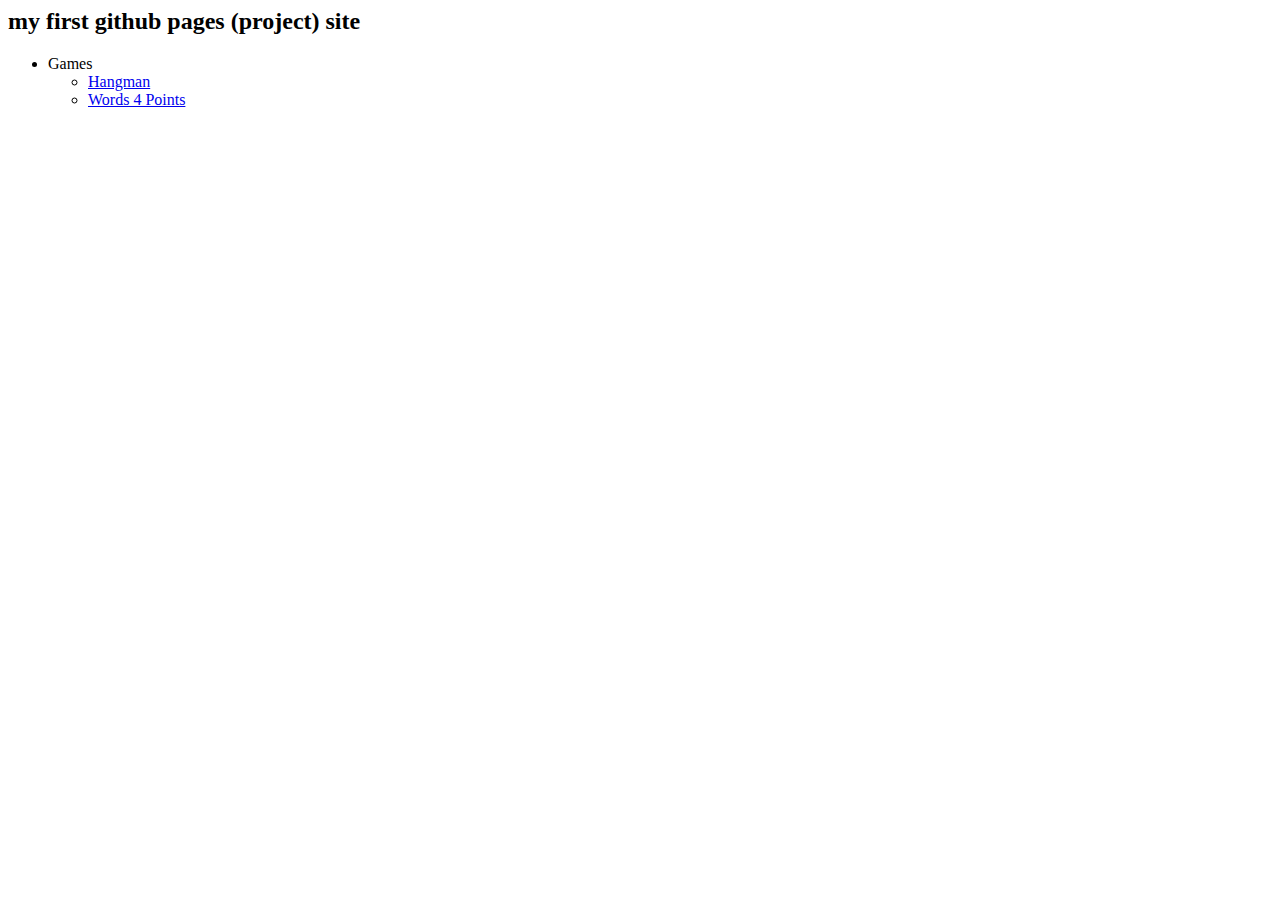
==== index.html @ 69eb595b "Merge branch 'gh-pages'" ====
<html>

<head>

<title>My First GitHub Pages Site</title>

</head>

<body>

<h2>my first github pages (project) site</h2>
<ul>
    <li>
        Games
        <ul>
            <li><a href="./games/hangman">Hangman</a></li>
            <li><a href="./games/words4points">Words 4 Points</a></li>
        </ul>
    </li>
</ul>

</body>

</html>
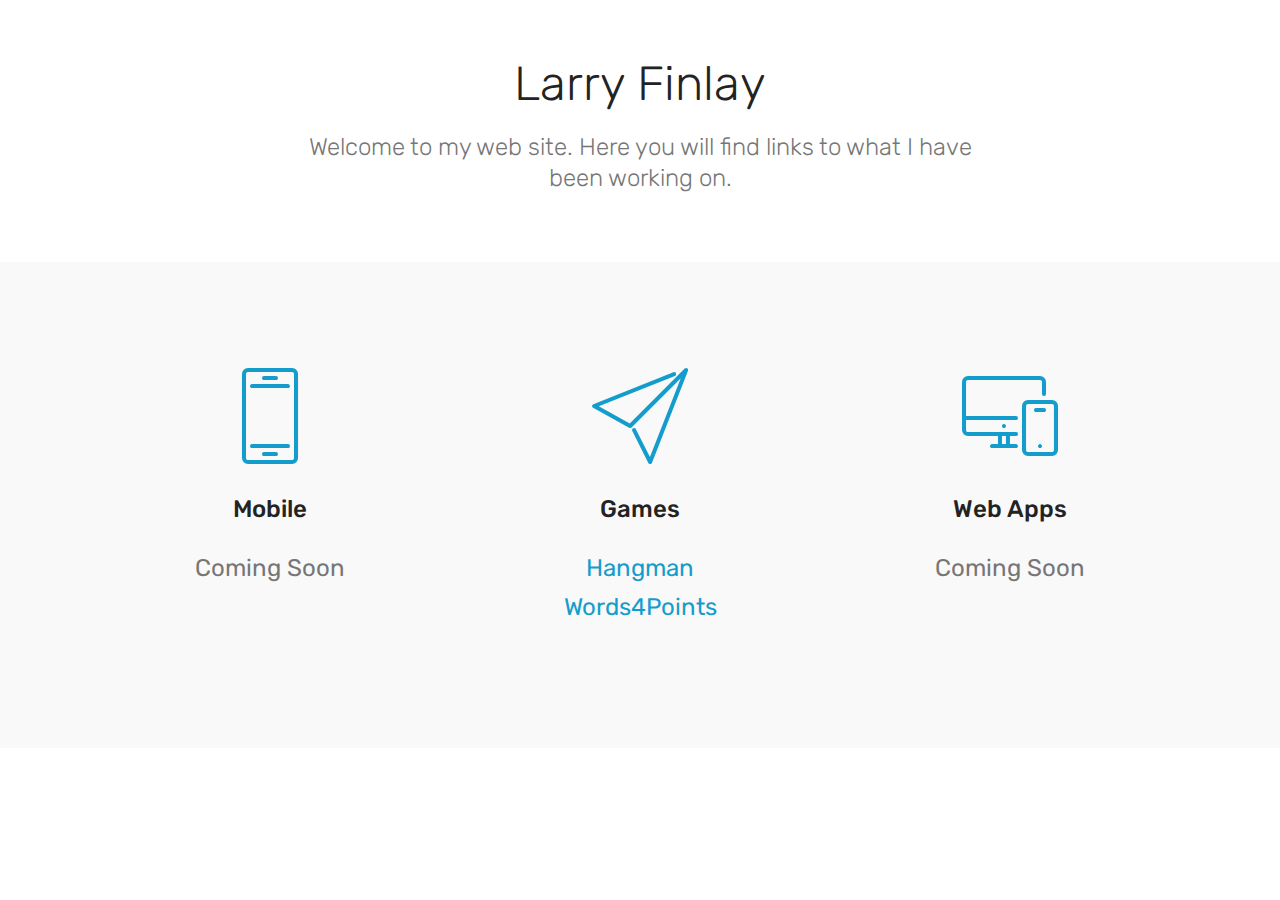
==== commit 0f09e467: "tidy up" ====
--- a/index.html
+++ b/index.html
@@ -1,24 +1,102 @@
-<html>
+<!DOCTYPE html>
+<html >
+<head>
+  <!-- Site made with Mobirise Website Builder v4.8.7, https://mobirise.com -->
+  <meta charset="UTF-8">
+  <meta http-equiv="X-UA-Compatible" content="IE=edge">
+  <meta name="generator" content="Mobirise v4.8.7, mobirise.com">
+  <meta name="viewport" content="width=device-width, initial-scale=1, minimum-scale=1">
+  <link rel="shortcut icon" href="assets/images/logo4.png" type="image/x-icon">
+  <meta name="description" content="">
+  <title>Larry Finlay</title>
+  <link rel="stylesheet" href="assets/web/assets/mobirise-icons/mobirise-icons.css">
+  <link rel="stylesheet" href="assets/tether/tether.min.css">
+  <link rel="stylesheet" href="assets/bootstrap/css/bootstrap.min.css">
+  <link rel="stylesheet" href="assets/bootstrap/css/bootstrap-grid.min.css">
+  <link rel="stylesheet" href="assets/bootstrap/css/bootstrap-reboot.min.css">
+  <link rel="stylesheet" href="assets/theme/css/style.css">
+  <link rel="stylesheet" href="assets/mobirise/css/mbr-additional.css" type="text/css">
+  
+  
+  
+</head>
+<body>
+  <section class="mbr-section content4 cid-rammogFpdp" id="content4-2">
 
-<head>
+    
 
-<title>My First GitHub Pages Site</title>
+    <div class="container">
+        <div class="media-container-row">
+            <div class="title col-12 col-md-8">
+                <h2 class="align-center pb-3 mbr-fonts-style display-2">
+                    Larry Finlay</h2>
+                <h3 class="mbr-section-subtitle align-center mbr-light mbr-fonts-style display-5">
+                    Welcome to my web site. Here you will find links to what I have been working on.</h3>
+                
+            </div>
+        </div>
+    </div>
+</section>
 
-</head>
+<section class="features1 cid-rammxt4wOa" id="features1-3">
+    
+    <div class="container">
+        <div class="media-container-row">
 
-<body>
+            <div class="card p-3 col-12 col-md-6 col-lg-4">
+                <div class="card-img pb-3">
+                    <span class="mbr-iconfont mbri-mobile2"></span>
+                </div>
+                <div class="card-box">
+                    <h4 class="card-title py-3 mbr-fonts-style display-5">
+                        Mobile</h4>
+                    <p class="mbr-text mbr-fonts-style display-5">
+                        Coming Soon</p>
+                </div>
+            </div>
 
-<h2>my first github pages (project) site</h2>
-<ul>
-    <li>
-        Games
-        <ul>
-            <li><a href="./games/hangman">Hangman</a></li>
-            <li><a href="./games/words4points">Words 4 Points</a></li>
-        </ul>
-    </li>
-</ul>
+            <div class="card p-3 col-12 col-md-6 col-lg-4">
+                <div class="card-img pb-3">
+                    <span class="mbr-iconfont mbri-paper-plane"></span>
+                </div>
+                <div class="card-box">
+                    <h4 class="card-title py-3 mbr-fonts-style display-5">
+                        Games</h4>
+                    <p class="mbr-text mbr-fonts-style display-5">
+                        <a href="./games/hangman" target="_blank">Hangman</a>
+                        <br>
+                        <a href="./games/words4points" target="_blank">Words4Points</a></p>
+                </div>
+            </div>
 
+            <div class="card p-3 col-12 col-md-6 col-lg-4">
+                <div class="card-img pb-3">
+                    <span class="mbri-responsive mbr-iconfont"></span>
+                </div>
+                <div class="card-box">
+                    <h4 class="card-title py-3 mbr-fonts-style display-5">
+                        Web Apps</h4>
+                    <p class="mbr-text mbr-fonts-style display-5">
+                        Coming Soon</p>
+                </div>
+            </div>
+
+            
+
+        </div>
+
+    </div>
+
+</section>
+
+
+  <script src="assets/web/assets/jquery/jquery.min.js"></script>
+  <script src="assets/popper/popper.min.js"></script>
+  <script src="assets/tether/tether.min.js"></script>
+  <script src="assets/bootstrap/js/bootstrap.min.js"></script>
+  <script src="assets/smoothscroll/smooth-scroll.js"></script>
+  <script src="assets/theme/js/script.js"></script>
+  
+  
 </body>
-
-</html>
+</html>--- a/assets/web/assets/mobirise-icons/mobirise-icons.css
+++ b/assets/web/assets/mobirise-icons/mobirise-icons.css
@@ -0,0 +1,476 @@
+@font-face {
+  font-family: 'MobiriseIcons';
+  src:  url('mobirise-icons.eot?spat4u');
+  src:  url('mobirise-icons.eot?spat4u#iefix') format('embedded-opentype'),
+    url('mobirise-icons.ttf?spat4u') format('truetype'),
+    url('mobirise-icons.woff?spat4u') format('woff'),
+    url('mobirise-icons.svg?spat4u#MobiriseIcons') format('svg');
+  font-weight: normal;
+  font-style: normal;
+}
+
+[class^="mbri-"], [class*=" mbri-"] {
+  /* use !important to prevent issues with browser extensions that change fonts */
+  font-family: MobiriseIcons !important;
+  speak: none;
+  font-style: normal;
+  font-weight: normal;
+  font-variant: normal;
+  text-transform: none;
+  line-height: 1;
+
+  /* Better Font Rendering =========== */
+  -webkit-font-smoothing: antialiased;
+  -moz-osx-font-smoothing: grayscale;
+}
+
+.mbri-add-submenu:before {
+  content: "\e900";
+}
+.mbri-alert:before {
+  content: "\e901";
+}
+.mbri-align-center:before {
+  content: "\e902";
+}
+.mbri-align-justify:before {
+  content: "\e903";
+}
+.mbri-align-left:before {
+  content: "\e904";
+}
+.mbri-align-right:before {
+  content: "\e905";
+}
+.mbri-android:before {
+  content: "\e906";
+}
+.mbri-apple:before {
+  content: "\e907";
+}
+.mbri-arrow-down:before {
+  content: "\e908";
+}
+.mbri-arrow-next:before {
+  content: "\e909";
+}
+.mbri-arrow-prev:before {
+  content: "\e90a";
+}
+.mbri-arrow-up:before {
+  content: "\e90b";
+}
+.mbri-bold:before {
+  content: "\e90c";
+}
+.mbri-bookmark:before {
+  content: "\e90d";
+}
+.mbri-bootstrap:before {
+  content: "\e90e";
+}
+.mbri-briefcase:before {
+  content: "\e90f";
+}
+.mbri-browse:before {
+  content: "\e910";
+}
+.mbri-bulleted-list:before {
+  content: "\e911";
+}
+.mbri-calendar:before {
+  content: "\e912";
+}
+.mbri-camera:before {
+  content: "\e913";
+}
+.mbri-cart-add:before {
+  content: "\e914";
+}
+.mbri-cart-full:before {
+  content: "\e915";
+}
+.mbri-cash:before {
+  content: "\e916";
+}
+.mbri-change-style:before {
+  content: "\e917";
+}
+.mbri-chat:before {
+  content: "\e918";
+}
+.mbri-clock:before {
+  content: "\e919";
+}
+.mbri-close:before {
+  content: "\e91a";
+}
+.mbri-cloud:before {
+  content: "\e91b";
+}
+.mbri-code:before {
+  content: "\e91c";
+}
+.mbri-contact-form:before {
+  content: "\e91d";
+}
+.mbri-credit-card:before {
+  content: "\e91e";
+}
+.mbri-cursor-click:before {
+  content: "\e91f";
+}
+.mbri-cust-feedback:before {
+  content: "\e920";
+}
+.mbri-database:before {
+  content: "\e921";
+}
+.mbri-delivery:before {
+  content: "\e922";
+}
+.mbri-desktop:before {
+  content: "\e923";
+}
+.mbri-devices:before {
+  content: "\e924";
+}
+.mbri-down:before {
+  content: "\e925";
+}
+.mbri-download:before {
+  content: "\e989";
+}
+.mbri-drag-n-drop:before {
+  content: "\e927";
+}
+.mbri-drag-n-drop2:before {
+  content: "\e928";
+}
+.mbri-edit:before {
+  content: "\e929";
+}
+.mbri-edit2:before {
+  content: "\e92a";
+}
+.mbri-error:before {
+  content: "\e92b";
+}
+.mbri-extension:before {
+  content: "\e92c";
+}
+.mbri-features:before {
+  content: "\e92d";
+}
+.mbri-file:before {
+  content: "\e92e";
+}
+.mbri-flag:before {
+  content: "\e92f";
+}
+.mbri-folder:before {
+  content: "\e930";
+}
+.mbri-gift:before {
+  content: "\e931";
+}
+.mbri-github:before {
+  content: "\e932";
+}
+.mbri-globe:before {
+  content: "\e933";
+}
+.mbri-globe-2:before {
+  content: "\e934";
+}
+.mbri-growing-chart:before {
+  content: "\e935";
+}
+.mbri-hearth:before {
+  content: "\e936";
+}
+.mbri-help:before {
+  content: "\e937";
+}
+.mbri-home:before {
+  content: "\e938";
+}
+.mbri-hot-cup:before {
+  content: "\e939";
+}
+.mbri-idea:before {
+  content: "\e93a";
+}
+.mbri-image-gallery:before {
+  content: "\e93b";
+}
+.mbri-image-slider:before {
+  content: "\e93c";
+}
+.mbri-info:before {
+  content: "\e93d";
+}
+.mbri-italic:before {
+  content: "\e93e";
+}
+.mbri-key:before {
+  content: "\e93f";
+}
+.mbri-laptop:before {
+  content: "\e940";
+}
+.mbri-layers:before {
+  content: "\e941";
+}
+.mbri-left-right:before {
+  content: "\e942";
+}
+.mbri-left:before {
+  content: "\e943";
+}
+.mbri-letter:before {
+  content: "\e944";
+}
+.mbri-like:before {
+  content: "\e945";
+}
+.mbri-link:before {
+  content: "\e946";
+}
+.mbri-lock:before {
+  content: "\e947";
+}
+.mbri-login:before {
+  content: "\e948";
+}
+.mbri-logout:before {
+  content: "\e949";
+}
+.mbri-magic-stick:before {
+  content: "\e94a";
+}
+.mbri-map-pin:before {
+  content: "\e94b";
+}
+.mbri-menu:before {
+  content: "\e94c";
+}
+.mbri-mobile:before {
+  content: "\e94d";
+}
+.mbri-mobile2:before {
+  content: "\e94e";
+}
+.mbri-mobirise:before {
+  content: "\e94f";
+}
+.mbri-more-horizontal:before {
+  content: "\e950";
+}
+.mbri-more-vertical:before {
+  content: "\e951";
+}
+.mbri-music:before {
+  content: "\e952";
+}
+.mbri-new-file:before {
+  content: "\e953";
+}
+.mbri-numbered-list:before {
+  content: "\e954";
+}
+.mbri-opened-folder:before {
+  content: "\e955";
+}
+.mbri-pages:before {
+  content: "\e956";
+}
+.mbri-paper-plane:before {
+  content: "\e957";
+}
+.mbri-paperclip:before {
+  content: "\e958";
+}
+.mbri-photo:before {
+  content: "\e959";
+}
+.mbri-photos:before {
+  content: "\e95a";
+}
+.mbri-pin:before {
+  content: "\e95b";
+}
+.mbri-play:before {
+  content: "\e95c";
+}
+.mbri-plus:before {
+  content: "\e95d";
+}
+.mbri-preview:before {
+  content: "\e95e";
+}
+.mbri-print:before {
+  content: "\e95f";
+}
+.mbri-protect:before {
+  content: "\e960";
+}
+.mbri-question:before {
+  content: "\e961";
+}
+.mbri-quote-left:before {
+  content: "\e962";
+}
+.mbri-quote-right:before {
+  content: "\e963";
+}
+.mbri-refresh:before {
+  content: "\e964";
+}
+.mbri-responsive:before {
+  content: "\e965";
+}
+.mbri-right:before {
+  content: "\e966";
+}
+.mbri-rocket:before {
+  content: "\e967";
+}
+.mbri-sad-face:before {
+  content: "\e968";
+}
+.mbri-sale:before {
+  content: "\e969";
+}
+.mbri-save:before {
+  content: "\e96a";
+}
+.mbri-search:before {
+  content: "\e96b";
+}
+.mbri-setting:before {
+  content: "\e96c";
+}
+.mbri-setting2:before {
+  content: "\e96d";
+}
+.mbri-setting3:before {
+  content: "\e96e";
+}
+.mbri-share:before {
+  content: "\e96f";
+}
+.mbri-shopping-bag:before {
+  content: "\e970";
+}
+.mbri-shopping-basket:before {
+  content: "\e971";
+}
+.mbri-shopping-cart:before {
+  content: "\e972";
+}
+.mbri-sites:before {
+  content: "\e973";
+}
+.mbri-smile-face:before {
+  content: "\e974";
+}
+.mbri-speed:before {
+  content: "\e975";
+}
+.mbri-star:before {
+  content: "\e976";
+}
+.mbri-success:before {
+  content: "\e977";
+}
+.mbri-sun:before {
+  content: "\e978";
+}
+.mbri-sun2:before {
+  content: "\e979";
+}
+.mbri-tablet:before {
+  content: "\e97a";
+}
+.mbri-tablet-vertical:before {
+  content: "\e97b";
+}
+.mbri-target:before {
+  content: "\e97c";
+}
+.mbri-timer:before {
+  content: "\e97d";
+}
+.mbri-to-ftp:before {
+  content: "\e97e";
+}
+.mbri-to-local-drive:before {
+  content: "\e97f";
+}
+.mbri-touch-swipe:before {
+  content: "\e980";
+}
+.mbri-touch:before {
+  content: "\e981";
+}
+.mbri-trash:before {
+  content: "\e982";
+}
+.mbri-underline:before {
+  content: "\e983";
+}
+.mbri-unlink:before {
+  content: "\e984";
+}
+.mbri-unlock:before {
+  content: "\e985";
+}
+.mbri-up-down:before {
+  content: "\e986";
+}
+.mbri-up:before {
+  content: "\e987";
+}
+.mbri-update:before {
+  content: "\e988";
+}
+.mbri-upload:before {
+ content: "\e926"; 
+}
+.mbri-user:before {
+  content: "\e98a";
+}
+.mbri-user2:before {
+  content: "\e98b";
+}
+.mbri-users:before {
+  content: "\e98c";
+}
+.mbri-video:before {
+  content: "\e98d";
+}
+.mbri-video-play:before {
+  content: "\e98e";
+}
+.mbri-watch:before {
+  content: "\e98f";
+}
+.mbri-website-theme:before {
+  content: "\e990";
+}
+.mbri-wifi:before {
+  content: "\e991";
+}
+.mbri-windows:before {
+  content: "\e992";
+}
+.mbri-zoom-out:before {
+  content: "\e993";
+}
+.mbri-redo:before {
+  content: "\e994";
+}
+.mbri-undo:before {
+  content: "\e995";
+}
--- a/assets/theme/css/style.css
+++ b/assets/theme/css/style.css
@@ -0,0 +1,481 @@
+/*!
+ * Mobirise v4 theme (https://mobirise.com/)
+ * Copyright 2017 Mobirise
+ */
+section {
+  background-color: #eeeeee; }
+
+section,
+.container,
+.container-fluid {
+  position: relative;
+  word-wrap: break-word; }
+
+a.mbr-iconfont:hover {
+  text-decoration: none; }
+
+.article .lead p, .article .lead ul, .article .lead ol, .article .lead pre, .article .lead blockquote {
+  margin-bottom: 0; }
+
+a {
+  font-style: normal;
+  font-weight: 400;
+  cursor: pointer; }
+  a, a:hover {
+    text-decoration: none; }
+
+figure {
+  margin-bottom: 0; }
+
+body {
+  color: #232323; }
+
+h1, h2, h3, h4, h5, h6,
+.h1, .h2, .h3, .h4, .h5, .h6,
+.display-1, .display-2, .display-3, .display-4 {
+  line-height: 1;
+  word-break: break-word;
+  word-wrap: break-word; }
+
+b, strong {
+  font-weight: bold; }
+
+blockquote {
+  padding: 10px 0 10px 20px;
+  position: relative;
+  border-left: 2px solid;
+  border-color: #ff3366; }
+
+input:-webkit-autofill, input:-webkit-autofill:hover, input:-webkit-autofill:focus, input:-webkit-autofill:active {
+  transition-delay: 9999s;
+  transition-property: background-color, color; }
+
+textarea[type="hidden"] {
+  display: none; }
+
+body {
+  position: relative; }
+
+section {
+  background-position: 50% 50%;
+  background-repeat: no-repeat;
+  background-size: cover; }
+  section .mbr-background-video,
+  section .mbr-background-video-preview {
+    position: absolute;
+    bottom: 0;
+    left: 0;
+    right: 0;
+    top: 0; }
+
+.hidden {
+  visibility: hidden; }
+
+.mbr-z-index20 {
+  z-index: 20; }
+
+/*! Base colors */
+.mbr-white {
+  color: #ffffff; }
+
+.mbr-black {
+  color: #000000; }
+
+.mbr-bg-white {
+  background-color: #ffffff; }
+
+.mbr-bg-black {
+  background-color: #000000; }
+
+/*! Text-aligns */
+.align-left {
+  text-align: left; }
+
+.align-center {
+  text-align: center; }
+
+.align-right {
+  text-align: right; }
+
+@media (max-width: 767px) {
+  .align-left, .align-center, .align-right, .mbr-section-btn, .mbr-section-title {
+    text-align: center; } }
+/*! Font-weight  */
+.mbr-light {
+  font-weight: 300; }
+
+.mbr-regular {
+  font-weight: 400; }
+
+.mbr-semibold {
+  font-weight: 500; }
+
+.mbr-bold {
+  font-weight: 700; }
+
+/*! Media  */
+.media-size-item {
+  -webkit-flex: 1 1 auto;
+  -moz-flex: 1 1 auto;
+  -ms-flex: 1 1 auto;
+  -o-flex: 1 1 auto;
+  flex: 1 1 auto; }
+
+.media-content {
+  -webkit-flex-basis: 100%;
+  flex-basis: 100%; }
+
+.media-container-row {
+  display: -ms-flexbox;
+  display: -webkit-flex;
+  display: flex;
+  -webkit-flex-direction: row;
+  -ms-flex-direction: row;
+  flex-direction: row;
+  -webkit-flex-wrap: wrap;
+  -ms-flex-wrap: wrap;
+  flex-wrap: wrap;
+  -webkit-justify-content: center;
+  -ms-flex-pack: center;
+  justify-content: center;
+  -webkit-align-content: center;
+  -ms-flex-line-pack: center;
+  align-content: center;
+  -webkit-align-items: start;
+  -ms-flex-align: start;
+  align-items: start; }
+  .media-container-row .media-size-item {
+    width: 400px; }
+
+.media-container-column {
+  display: -ms-flexbox;
+  display: -webkit-flex;
+  display: flex;
+  -webkit-flex-direction: column;
+  -ms-flex-direction: column;
+  flex-direction: column;
+  -webkit-flex-wrap: wrap;
+  -ms-flex-wrap: wrap;
+  flex-wrap: wrap;
+  -webkit-justify-content: center;
+  -ms-flex-pack: center;
+  justify-content: center;
+  -webkit-align-content: center;
+  -ms-flex-line-pack: center;
+  align-content: center;
+  -webkit-align-items: stretch;
+  -ms-flex-align: stretch;
+  align-items: stretch; }
+  .media-container-column > * {
+    width: 100%; }
+
+@media (min-width: 992px) {
+  .media-container-row {
+    -webkit-flex-wrap: nowrap;
+    -ms-flex-wrap: nowrap;
+    flex-wrap: nowrap; } }
+figure {
+  overflow: hidden; }
+
+figure[mbr-media-size] {
+  transition: width 0.1s; }
+
+.mbr-figure img, .mbr-figure iframe {
+  display: block;
+  width: 100%; }
+
+.card {
+  background-color: transparent;
+  border: none; }
+
+.card-img {
+  text-align: center;
+  flex-shrink: 0;
+  -webkit-flex-shrink: 0; }
+
+.media {
+  max-width: 100%;
+  margin: 0 auto; }
+
+.mbr-figure {
+  -ms-flex-item-align: center;
+  -ms-grid-row-align: center;
+  -webkit-align-self: center;
+  align-self: center; }
+
+.media-container > div {
+  max-width: 100%; }
+
+.mbr-figure img, .card-img img {
+  width: 100%; }
+
+@media (max-width: 991px) {
+  .media-size-item {
+    width: auto !important; }
+
+  .media {
+    width: auto; }
+
+  .mbr-figure {
+    width: 100% !important; } }
+/*! Buttons */
+.mbr-section-btn {
+  margin-left: -.25rem;
+  margin-right: -.25rem;
+  font-size: 0; }
+
+nav .mbr-section-btn {
+  margin-left: 0rem;
+  margin-right: 0rem; }
+
+/*! Btn icon margin */
+.btn .mbr-iconfont, .btn.btn-sm .mbr-iconfont {
+  cursor: pointer;
+  margin-right: 0.5rem; }
+
+.btn.btn-md .mbr-iconfont, .btn.btn-md .mbr-iconfont {
+  margin-right: 0.8rem; }
+
+.mbr-regular {
+  font-weight: 400; }
+
+.mbr-semibold {
+  font-weight: 500; }
+
+.mbr-bold {
+  font-weight: 700; }
+
+[type="submit"] {
+  -webkit-appearance: none; }
+
+/*! Full-screen */
+.mbr-fullscreen .mbr-overlay {
+  min-height: 100vh; }
+
+.mbr-fullscreen {
+  display: flex;
+  display: -webkit-flex;
+  display: -moz-flex;
+  display: -ms-flex;
+  display: -o-flex;
+  align-items: center;
+  -webkit-align-items: center;
+  min-height: 100vh;
+  padding-top: 3rem;
+  padding-bottom: 3rem; }
+
+/*! Map */
+.map {
+  height: 25rem;
+  position: relative; }
+  .map iframe {
+    width: 100%;
+    height: 100%; }
+
+/* Form */
+.form-asterisk {
+  font-family: initial;
+  position: absolute;
+  top: -2px;
+  font-weight: normal; }
+
+/*! Scroll to top arrow */
+.mbr-arrow-up {
+  bottom: 25px;
+  right: 90px;
+  position: fixed;
+  text-align: right;
+  z-index: 5000;
+  color: #ffffff;
+  font-size: 32px;
+  transform: rotate(180deg);
+  -webkit-transform: rotate(180deg); }
+
+.mbr-arrow-up a {
+  background: rgba(0, 0, 0, 0.2);
+  border-radius: 3px;
+  color: #fff;
+  display: inline-block;
+  height: 60px;
+  width: 60px;
+  outline-style: none !important;
+  position: relative;
+  text-decoration: none;
+  transition: all .3s ease-in-out;
+  cursor: pointer;
+  text-align: center; }
+  .mbr-arrow-up a:hover {
+    background-color: rgba(0, 0, 0, 0.4); }
+  .mbr-arrow-up a i {
+    line-height: 60px; }
+
+.mbr-arrow-up-icon {
+  display: block;
+  color: #fff; }
+
+.mbr-arrow-up-icon::before {
+  content: "\203a";
+  display: inline-block;
+  font-family: serif;
+  font-size: 32px;
+  line-height: 1;
+  font-style: normal;
+  position: relative;
+  top: 6px;
+  left: -4px;
+  -webkit-transform: rotate(-90deg);
+  transform: rotate(-90deg); }
+
+/*! Arrow Down */
+.mbr-arrow {
+  position: absolute;
+  bottom: 45px;
+  left: 50%;
+  width: 60px;
+  height: 60px;
+  cursor: pointer;
+  background-color: rgba(80, 80, 80, 0.5);
+  border-radius: 50%;
+  -webkit-transform: translateX(-50%);
+  transform: translateX(-50%); }
+  .mbr-arrow > a {
+    display: inline-block;
+    text-decoration: none;
+    outline-style: none;
+    -webkit-animation: arrowdown 1.7s ease-in-out infinite;
+    animation: arrowdown 1.7s ease-in-out infinite; }
+    .mbr-arrow > a > i {
+      position: absolute;
+      top: -2px;
+      left: 15px;
+      font-size: 2rem; }
+
+@keyframes arrowdown {
+  0% {
+    transform: translateY(0px);
+    -webkit-transform: translateY(0px); }
+  50% {
+    transform: translateY(-5px);
+    -webkit-transform: translateY(-5px); }
+  100% {
+    transform: translateY(0px);
+    -webkit-transform: translateY(0px); } }
+@-webkit-keyframes arrowdown {
+  0% {
+    transform: translateY(0px);
+    -webkit-transform: translateY(0px); }
+  50% {
+    transform: translateY(-5px);
+    -webkit-transform: translateY(-5px); }
+  100% {
+    transform: translateY(0px);
+    -webkit-transform: translateY(0px); } }
+@media (max-width: 500px) {
+  .mbr-arrow-up {
+    left: 50%;
+    right: auto;
+    transform: translateX(-50%) rotate(180deg);
+    -webkit-transform: translateX(-50%) rotate(180deg); } }
+/*Gradients animation*/
+@keyframes gradient-animation {
+  from {
+    background-position: 0% 100%;
+    animation-timing-function: ease-in-out; }
+  to {
+    background-position: 100% 0%;
+    animation-timing-function: ease-in-out; } }
+@-webkit-keyframes gradient-animation {
+  from {
+    background-position: 0% 100%;
+    animation-timing-function: ease-in-out; }
+  to {
+    background-position: 100% 0%;
+    animation-timing-function: ease-in-out; } }
+.bg-gradient {
+  background-size: 200% 200%;
+  animation: gradient-animation 5s infinite alternate;
+  -webkit-animation: gradient-animation 5s infinite alternate; }
+
+.menu .navbar-brand {
+  display: -webkit-flex; }
+  .menu .navbar-brand span {
+    display: flex;
+    display: -webkit-flex; }
+  .menu .navbar-brand .navbar-caption-wrap {
+    display: -webkit-flex; }
+  .menu .navbar-brand .navbar-logo img {
+    display: -webkit-flex; }
+@media (min-width: 768px) and (max-width: 991px) {
+  .menu .navbar-toggleable-sm .navbar-nav {
+    display: -webkit-box;
+    display: -webkit-flex;
+    display: -ms-flexbox; } }
+@media (min-width: 992px) {
+  .menu .navbar-nav.nav-dropdown {
+    display: -webkit-flex; }
+  .menu .navbar-toggleable-sm .navbar-collapse {
+    display: -webkit-flex !important; } }
+@media (max-width: 767px) {
+  .menu .navbar-collapse {
+    overflow-y: auto;
+    max-height: 80vh; }
+  .menu .dropdown-menu {
+    max-height: 60vh;
+    overflow-y: auto; } }
+
+.navbar {
+  display: -webkit-flex;
+  -webkit-flex-wrap: wrap;
+  -webkit-align-items: center;
+  -webkit-justify-content: space-between; }
+
+.navbar-collapse {
+  -webkit-flex-basis: 100%;
+  -webkit-flex-grow: 1;
+  -webkit-align-items: center; }
+
+.nav-dropdown .link {
+  padding: .667em 1.667em !important;
+  margin: 0 !important; }
+
+.nav {
+  display: -webkit-flex;
+  -webkit-flex-wrap: wrap; }
+
+.row {
+  display: -webkit-flex;
+  -webkit-flex-wrap: wrap; }
+
+.justify-content-center {
+  -webkit-justify-content: center; }
+
+.form-inline {
+  display: -webkit-flex;
+  -webkit-flex-flow: row wrap;
+  -webkit-align-items: center; }
+
+.card-wrapper {
+  flex: 1;
+  -webkit-flex: 1; }
+
+.carousel-control {
+  z-index: 10;
+  display: -webkit-flex;
+  -webkit-align-items: center;
+  -webkit-justify-content: center; }
+
+.carousel-controls {
+  display: -webkit-flex; }
+
+.media {
+  display: -webkit-flex; }
+
+/*# sourceMappingURL=style.css.map */
+.engine {
+	position: absolute;
+	text-indent: -2400px;
+	text-align: center;
+	padding: 0;
+	top: 0;
+	left: -2400px;
+}--- a/assets/mobirise/css/mbr-additional.css
+++ b/assets/mobirise/css/mbr-additional.css
@@ -0,0 +1,1405 @@
+@import url(https://fonts.googleapis.com/css?family=Rubik:300,300i,400,400i,500,500i,700,700i,900,900i);
+
+
+
+
+
+body {
+  font-style: normal;
+  line-height: 1.5;
+}
+.mbr-section-title {
+  font-style: normal;
+  line-height: 1.2;
+}
+.mbr-section-subtitle {
+  line-height: 1.3;
+}
+.mbr-text {
+  font-style: normal;
+  line-height: 1.6;
+}
+.display-1 {
+  font-family: 'Rubik', sans-serif;
+  font-size: 4.25rem;
+}
+.display-1 > .mbr-iconfont {
+  font-size: 6.8rem;
+}
+.display-2 {
+  font-family: 'Rubik', sans-serif;
+  font-size: 3rem;
+}
+.display-2 > .mbr-iconfont {
+  font-size: 4.8rem;
+}
+.display-4 {
+  font-family: 'Rubik', sans-serif;
+  font-size: 1rem;
+}
+.display-4 > .mbr-iconfont {
+  font-size: 1.6rem;
+}
+.display-5 {
+  font-family: 'Rubik', sans-serif;
+  font-size: 1.5rem;
+}
+.display-5 > .mbr-iconfont {
+  font-size: 2.4rem;
+}
+.display-7 {
+  font-family: 'Rubik', sans-serif;
+  font-size: 1rem;
+}
+.display-7 > .mbr-iconfont {
+  font-size: 1.6rem;
+}
+/* ---- Fluid typography for mobile devices ---- */
+/* 1.4 - font scale ratio ( bootstrap == 1.42857 ) */
+/* 100vw - current viewport width */
+/* (48 - 20)  48 == 48rem == 768px, 20 == 20rem == 320px(minimal supported viewport) */
+/* 0.65 - min scale variable, may vary */
+@media (max-width: 768px) {
+  .display-1 {
+    font-size: 3.4rem;
+    font-size: calc( 2.1374999999999997rem + (4.25 - 2.1374999999999997) * ((100vw - 20rem) / (48 - 20)));
+    line-height: calc( 1.4 * (2.1374999999999997rem + (4.25 - 2.1374999999999997) * ((100vw - 20rem) / (48 - 20))));
+  }
+  .display-2 {
+    font-size: 2.4rem;
+    font-size: calc( 1.7rem + (3 - 1.7) * ((100vw - 20rem) / (48 - 20)));
+    line-height: calc( 1.4 * (1.7rem + (3 - 1.7) * ((100vw - 20rem) / (48 - 20))));
+  }
+  .display-4 {
+    font-size: 0.8rem;
+    font-size: calc( 1rem + (1 - 1) * ((100vw - 20rem) / (48 - 20)));
+    line-height: calc( 1.4 * (1rem + (1 - 1) * ((100vw - 20rem) / (48 - 20))));
+  }
+  .display-5 {
+    font-size: 1.2rem;
+    font-size: calc( 1.175rem + (1.5 - 1.175) * ((100vw - 20rem) / (48 - 20)));
+    line-height: calc( 1.4 * (1.175rem + (1.5 - 1.175) * ((100vw - 20rem) / (48 - 20))));
+  }
+}
+/* Buttons */
+.btn {
+  font-weight: 500;
+  border-width: 2px;
+  font-style: normal;
+  letter-spacing: 1px;
+  margin: .4rem .8rem;
+  white-space: normal;
+  -webkit-transition: all 0.3s ease-in-out;
+  -moz-transition: all 0.3s ease-in-out;
+  transition: all 0.3s ease-in-out;
+  display: inline-flex;
+  align-items: center;
+  justify-content: center;
+  word-break: break-word;
+  -webkit-align-items: center;
+  -webkit-justify-content: center;
+  display: -webkit-inline-flex;
+  padding: 1rem 3rem;
+  border-radius: 3px;
+}
+.btn-sm {
+  font-weight: 500;
+  letter-spacing: 1px;
+  -webkit-transition: all 0.3s ease-in-out;
+  -moz-transition: all 0.3s ease-in-out;
+  transition: all 0.3s ease-in-out;
+  padding: 0.6rem 1.5rem;
+  border-radius: 3px;
+}
+.btn-md {
+  font-weight: 500;
+  letter-spacing: 1px;
+  margin: .4rem .8rem !important;
+  -webkit-transition: all 0.3s ease-in-out;
+  -moz-transition: all 0.3s ease-in-out;
+  transition: all 0.3s ease-in-out;
+  padding: 1rem 3rem;
+  border-radius: 3px;
+}
+.btn-lg {
+  font-weight: 500;
+  letter-spacing: 1px;
+  margin: .4rem .8rem !important;
+  -webkit-transition: all 0.3s ease-in-out;
+  -moz-transition: all 0.3s ease-in-out;
+  transition: all 0.3s ease-in-out;
+  padding: 1.2rem 3.2rem;
+  border-radius: 3px;
+}
+.bg-primary {
+  background-color: #149dcc !important;
+}
+.bg-success {
+  background-color: #f7ed4a !important;
+}
+.bg-info {
+  background-color: #82786e !important;
+}
+.bg-warning {
+  background-color: #879a9f !important;
+}
+.bg-danger {
+  background-color: #b1a374 !important;
+}
+.btn-primary,
+.btn-primary:active {
+  background-color: #149dcc !important;
+  border-color: #149dcc !important;
+  color: #ffffff !important;
+}
+.btn-primary:hover,
+.btn-primary:focus,
+.btn-primary.focus,
+.btn-primary.active {
+  color: #ffffff !important;
+  background-color: #0d6786 !important;
+  border-color: #0d6786 !important;
+}
+.btn-primary.disabled,
+.btn-primary:disabled {
+  color: #ffffff !important;
+  background-color: #0d6786 !important;
+  border-color: #0d6786 !important;
+}
+.btn-secondary,
+.btn-secondary:active {
+  background-color: #ff3366 !important;
+  border-color: #ff3366 !important;
+  color: #ffffff !important;
+}
+.btn-secondary:hover,
+.btn-secondary:focus,
+.btn-secondary.focus,
+.btn-secondary.active {
+  color: #ffffff !important;
+  background-color: #e50039 !important;
+  border-color: #e50039 !important;
+}
+.btn-secondary.disabled,
+.btn-secondary:disabled {
+  color: #ffffff !important;
+  background-color: #e50039 !important;
+  border-color: #e50039 !important;
+}
+.btn-info,
+.btn-info:active {
+  background-color: #82786e !important;
+  border-color: #82786e !important;
+  color: #ffffff !important;
+}
+.btn-info:hover,
+.btn-info:focus,
+.btn-info.focus,
+.btn-info.active {
+  color: #ffffff !important;
+  background-color: #59524b !important;
+  border-color: #59524b !important;
+}
+.btn-info.disabled,
+.btn-info:disabled {
+  color: #ffffff !important;
+  background-color: #59524b !important;
+  border-color: #59524b !important;
+}
+.btn-success,
+.btn-success:active {
+  background-color: #f7ed4a !important;
+  border-color: #f7ed4a !important;
+  color: #3f3c03 !important;
+}
+.btn-success:hover,
+.btn-success:focus,
+.btn-success.focus,
+.btn-success.active {
+  color: #3f3c03 !important;
+  background-color: #eadd0a !important;
+  border-color: #eadd0a !important;
+}
+.btn-success.disabled,
+.btn-success:disabled {
+  color: #3f3c03 !important;
+  background-color: #eadd0a !important;
+  border-color: #eadd0a !important;
+}
+.btn-warning,
+.btn-warning:active {
+  background-color: #879a9f !important;
+  border-color: #879a9f !important;
+  color: #ffffff !important;
+}
+.btn-warning:hover,
+.btn-warning:focus,
+.btn-warning.focus,
+.btn-warning.active {
+  color: #ffffff !important;
+  background-color: #617479 !important;
+  border-color: #617479 !important;
+}
+.btn-warning.disabled,
+.btn-warning:disabled {
+  color: #ffffff !important;
+  background-color: #617479 !important;
+  border-color: #617479 !important;
+}
+.btn-danger,
+.btn-danger:active {
+  background-color: #b1a374 !important;
+  border-color: #b1a374 !important;
+  color: #ffffff !important;
+}
+.btn-danger:hover,
+.btn-danger:focus,
+.btn-danger.focus,
+.btn-danger.active {
+  color: #ffffff !important;
+  background-color: #8b7d4e !important;
+  border-color: #8b7d4e !important;
+}
+.btn-danger.disabled,
+.btn-danger:disabled {
+  color: #ffffff !important;
+  background-color: #8b7d4e !important;
+  border-color: #8b7d4e !important;
+}
+.btn-white {
+  color: #333333 !important;
+}
+.btn-white,
+.btn-white:active {
+  background-color: #ffffff !important;
+  border-color: #ffffff !important;
+  color: #808080 !important;
+}
+.btn-white:hover,
+.btn-white:focus,
+.btn-white.focus,
+.btn-white.active {
+  color: #808080 !important;
+  background-color: #d9d9d9 !important;
+  border-color: #d9d9d9 !important;
+}
+.btn-white.disabled,
+.btn-white:disabled {
+  color: #808080 !important;
+  background-color: #d9d9d9 !important;
+  border-color: #d9d9d9 !important;
+}
+.btn-black,
+.btn-black:active {
+  background-color: #333333 !important;
+  border-color: #333333 !important;
+  color: #ffffff !important;
+}
+.btn-black:hover,
+.btn-black:focus,
+.btn-black.focus,
+.btn-black.active {
+  color: #ffffff !important;
+  background-color: #0d0d0d !important;
+  border-color: #0d0d0d !important;
+}
+.btn-black.disabled,
+.btn-black:disabled {
+  color: #ffffff !important;
+  background-color: #0d0d0d !important;
+  border-color: #0d0d0d !important;
+}
+.btn-primary-outline,
+.btn-primary-outline:active {
+  background: none;
+  border-color: #0b566f;
+  color: #0b566f;
+}
+.btn-primary-outline:hover,
+.btn-primary-outline:focus,
+.btn-primary-outline.focus,
+.btn-primary-outline.active {
+  color: #ffffff;
+  background-color: #149dcc;
+  border-color: #149dcc;
+}
+.btn-primary-outline.disabled,
+.btn-primary-outline:disabled {
+  color: #ffffff !important;
+  background-color: #149dcc !important;
+  border-color: #149dcc !important;
+}
+.btn-secondary-outline,
+.btn-secondary-outline:active {
+  background: none;
+  border-color: #cc0033;
+  color: #cc0033;
+}
+.btn-secondary-outline:hover,
+.btn-secondary-outline:focus,
+.btn-secondary-outline.focus,
+.btn-secondary-outline.active {
+  color: #ffffff;
+  background-color: #ff3366;
+  border-color: #ff3366;
+}
+.btn-secondary-outline.disabled,
+.btn-secondary-outline:disabled {
+  color: #ffffff !important;
+  background-color: #ff3366 !important;
+  border-color: #ff3366 !important;
+}
+.btn-info-outline,
+.btn-info-outline:active {
+  background: none;
+  border-color: #4b453f;
+  color: #4b453f;
+}
+.btn-info-outline:hover,
+.btn-info-outline:focus,
+.btn-info-outline.focus,
+.btn-info-outline.active {
+  color: #ffffff;
+  background-color: #82786e;
+  border-color: #82786e;
+}
+.btn-info-outline.disabled,
+.btn-info-outline:disabled {
+  color: #ffffff !important;
+  background-color: #82786e !important;
+  border-color: #82786e !important;
+}
+.btn-success-outline,
+.btn-success-outline:active {
+  background: none;
+  border-color: #d2c609;
+  color: #d2c609;
+}
+.btn-success-outline:hover,
+.btn-success-outline:focus,
+.btn-success-outline.focus,
+.btn-success-outline.active {
+  color: #3f3c03;
+  background-color: #f7ed4a;
+  border-color: #f7ed4a;
+}
+.btn-success-outline.disabled,
+.btn-success-outline:disabled {
+  color: #3f3c03 !important;
+  background-color: #f7ed4a !important;
+  border-color: #f7ed4a !important;
+}
+.btn-warning-outline,
+.btn-warning-outline:active {
+  background: none;
+  border-color: #55666b;
+  color: #55666b;
+}
+.btn-warning-outline:hover,
+.btn-warning-outline:focus,
+.btn-warning-outline.focus,
+.btn-warning-outline.active {
+  color: #ffffff;
+  background-color: #879a9f;
+  border-color: #879a9f;
+}
+.btn-warning-outline.disabled,
+.btn-warning-outline:disabled {
+  color: #ffffff !important;
+  background-color: #879a9f !important;
+  border-color: #879a9f !important;
+}
+.btn-danger-outline,
+.btn-danger-outline:active {
+  background: none;
+  border-color: #7a6e45;
+  color: #7a6e45;
+}
+.btn-danger-outline:hover,
+.btn-danger-outline:focus,
+.btn-danger-outline.focus,
+.btn-danger-outline.active {
+  color: #ffffff;
+  background-color: #b1a374;
+  border-color: #b1a374;
+}
+.btn-danger-outline.disabled,
+.btn-danger-outline:disabled {
+  color: #ffffff !important;
+  background-color: #b1a374 !important;
+  border-color: #b1a374 !important;
+}
+.btn-black-outline,
+.btn-black-outline:active {
+  background: none;
+  border-color: #000000;
+  color: #000000;
+}
+.btn-black-outline:hover,
+.btn-black-outline:focus,
+.btn-black-outline.focus,
+.btn-black-outline.active {
+  color: #ffffff;
+  background-color: #333333;
+  border-color: #333333;
+}
+.btn-black-outline.disabled,
+.btn-black-outline:disabled {
+  color: #ffffff !important;
+  background-color: #333333 !important;
+  border-color: #333333 !important;
+}
+.btn-white-outline,
+.btn-white-outline:active,
+.btn-white-outline.active {
+  background: none;
+  border-color: #ffffff;
+  color: #ffffff;
+}
+.btn-white-outline:hover,
+.btn-white-outline:focus,
+.btn-white-outline.focus {
+  color: #333333;
+  background-color: #ffffff;
+  border-color: #ffffff;
+}
+.text-primary {
+  color: #149dcc !important;
+}
+.text-secondary {
+  color: #ff3366 !important;
+}
+.text-success {
+  color: #f7ed4a !important;
+}
+.text-info {
+  color: #82786e !important;
+}
+.text-warning {
+  color: #879a9f !important;
+}
+.text-danger {
+  color: #b1a374 !important;
+}
+.text-white {
+  color: #ffffff !important;
+}
+.text-black {
+  color: #000000 !important;
+}
+a.text-primary:hover,
+a.text-primary:focus {
+  color: #0b566f !important;
+}
+a.text-secondary:hover,
+a.text-secondary:focus {
+  color: #cc0033 !important;
+}
+a.text-success:hover,
+a.text-success:focus {
+  color: #d2c609 !important;
+}
+a.text-info:hover,
+a.text-info:focus {
+  color: #4b453f !important;
+}
+a.text-warning:hover,
+a.text-warning:focus {
+  color: #55666b !important;
+}
+a.text-danger:hover,
+a.text-danger:focus {
+  color: #7a6e45 !important;
+}
+a.text-white:hover,
+a.text-white:focus {
+  color: #b3b3b3 !important;
+}
+a.text-black:hover,
+a.text-black:focus {
+  color: #4d4d4d !important;
+}
+.alert-success {
+  background-color: #70c770;
+}
+.alert-info {
+  background-color: #82786e;
+}
+.alert-warning {
+  background-color: #879a9f;
+}
+.alert-danger {
+  background-color: #b1a374;
+}
+.mbr-section-btn a.btn:not(.btn-form) {
+  border-radius: 100px;
+}
+.mbr-section-btn a.btn:not(.btn-form):hover,
+.mbr-section-btn a.btn:not(.btn-form):focus {
+  box-shadow: none !important;
+}
+.mbr-section-btn a.btn:not(.btn-form):hover,
+.mbr-section-btn a.btn:not(.btn-form):focus {
+  box-shadow: 0 10px 40px 0 rgba(0, 0, 0, 0.2) !important;
+  -webkit-box-shadow: 0 10px 40px 0 rgba(0, 0, 0, 0.2) !important;
+}
+.mbr-gallery-filter li a {
+  border-radius: 100px !important;
+}
+.mbr-gallery-filter li.active .btn {
+  background-color: #149dcc;
+  border-color: #149dcc;
+  color: #ffffff;
+}
+.mbr-gallery-filter li.active .btn:focus {
+  box-shadow: none;
+}
+.nav-tabs .nav-link {
+  border-radius: 100px !important;
+}
+.btn-form {
+  border-radius: 0;
+}
+.btn-form:hover {
+  cursor: pointer;
+}
+a,
+a:hover {
+  color: #149dcc;
+}
+.mbr-plan-header.bg-primary .mbr-plan-subtitle,
+.mbr-plan-header.bg-primary .mbr-plan-price-desc {
+  color: #b4e6f8;
+}
+.mbr-plan-header.bg-success .mbr-plan-subtitle,
+.mbr-plan-header.bg-success .mbr-plan-price-desc {
+  color: #ffffff;
+}
+.mbr-plan-header.bg-info .mbr-plan-subtitle,
+.mbr-plan-header.bg-info .mbr-plan-price-desc {
+  color: #beb8b2;
+}
+.mbr-plan-header.bg-warning .mbr-plan-subtitle,
+.mbr-plan-header.bg-warning .mbr-plan-price-desc {
+  color: #ced6d8;
+}
+.mbr-plan-header.bg-danger .mbr-plan-subtitle,
+.mbr-plan-header.bg-danger .mbr-plan-price-desc {
+  color: #dfd9c6;
+}
+/* Scroll to top button*/
+.scrollToTop_wraper {
+  display: none;
+}
+#scrollToTop a i:before {
+  content: '';
+  position: absolute;
+  height: 40%;
+  top: 25%;
+  background: #fff;
+  width: 2px;
+  left: calc(50% - 1px);
+}
+#scrollToTop a i:after {
+  content: '';
+  position: absolute;
+  display: block;
+  border-top: 2px solid #fff;
+  border-right: 2px solid #fff;
+  width: 40%;
+  height: 40%;
+  left: 30%;
+  bottom: 30%;
+  transform: rotate(135deg);
+  -webkit-transform: rotate(135deg);
+}
+/* Others*/
+.note-check a[data-value=Rubik] {
+  font-style: normal;
+}
+.mbr-arrow a {
+  color: #ffffff;
+}
+@media (max-width: 767px) {
+  .mbr-arrow {
+    display: none;
+  }
+}
+.form-control-label {
+  position: relative;
+  cursor: pointer;
+  margin-bottom: .357em;
+  padding: 0;
+}
+.alert {
+  color: #ffffff;
+  border-radius: 0;
+  border: 0;
+  font-size: .875rem;
+  line-height: 1.5;
+  margin-bottom: 1.875rem;
+  padding: 1.25rem;
+  position: relative;
+}
+.alert.alert-form::after {
+  background-color: inherit;
+  bottom: -7px;
+  content: "";
+  display: block;
+  height: 14px;
+  left: 50%;
+  margin-left: -7px;
+  position: absolute;
+  transform: rotate(45deg);
+  width: 14px;
+  -webkit-transform: rotate(45deg);
+}
+.form-control {
+  background-color: #f5f5f5;
+  box-shadow: none;
+  color: #565656;
+  font-family: 'Rubik', sans-serif;
+  font-size: 1rem;
+  line-height: 1.43;
+  min-height: 3.5em;
+  padding: 1.07em .5em;
+}
+.form-control > .mbr-iconfont {
+  font-size: 1.6rem;
+}
+.form-control,
+.form-control:focus {
+  border: 1px solid #e8e8e8;
+}
+.form-active .form-control:invalid {
+  border-color: red;
+}
+.mbr-overlay {
+  background-color: #000;
+  bottom: 0;
+  left: 0;
+  opacity: .5;
+  position: absolute;
+  right: 0;
+  top: 0;
+  z-index: 0;
+}
+blockquote {
+  font-style: italic;
+  padding: 10px 0 10px 20px;
+  font-size: 1.09rem;
+  position: relative;
+  border-color: #149dcc;
+  border-width: 3px;
+}
+ul,
+ol,
+pre,
+blockquote {
+  margin-bottom: 2.3125rem;
+}
+pre {
+  background: #f4f4f4;
+  padding: 10px 24px;
+  white-space: pre-wrap;
+}
+.inactive {
+  -webkit-user-select: none;
+  -moz-user-select: none;
+  -ms-user-select: none;
+  user-select: none;
+  pointer-events: none;
+  -webkit-user-drag: none;
+  user-drag: none;
+}
+.mbr-section__comments .row {
+  justify-content: center;
+  -webkit-justify-content: center;
+}
+/* Forms */
+.mbr-form .btn {
+  margin: .4rem 0;
+}
+.mbr-form .input-group-btn a.btn {
+  border-radius: 100px !important;
+}
+.mbr-form .input-group-btn a.btn:hover {
+  box-shadow: 0 10px 40px 0 rgba(0, 0, 0, 0.2);
+}
+.mbr-form .input-group-btn button[type="submit"] {
+  border-radius: 100px !important;
+  padding: 1rem 3rem;
+}
+.mbr-form .input-group-btn button[type="submit"]:hover {
+  box-shadow: 0 10px 40px 0 rgba(0, 0, 0, 0.2);
+}
+.form2 .form-control {
+  border-top-left-radius: 100px;
+  border-bottom-left-radius: 100px;
+}
+.form2 .input-group-btn a.btn {
+  border-top-left-radius: 0 !important;
+  border-bottom-left-radius: 0 !important;
+}
+.form2 .input-group-btn button[type="submit"] {
+  border-top-left-radius: 0 !important;
+  border-bottom-left-radius: 0 !important;
+}
+.form3 input[type="email"] {
+  border-radius: 100px !important;
+}
+@media (max-width: 349px) {
+  .form2 input[type="email"] {
+    border-radius: 100px !important;
+  }
+  .form2 .input-group-btn a.btn {
+    border-radius: 100px !important;
+  }
+  .form2 .input-group-btn button[type="submit"] {
+    border-radius: 100px !important;
+  }
+}
+@media (max-width: 767px) {
+  .btn {
+    font-size: .75rem !important;
+  }
+  .btn .mbr-iconfont {
+    font-size: 1rem !important;
+  }
+}
+/* Social block */
+.btn-social {
+  font-size: 20px;
+  border-radius: 50%;
+  padding: 0;
+  width: 44px;
+  height: 44px;
+  line-height: 44px;
+  text-align: center;
+  position: relative;
+  border: 2px solid #c0a375;
+  border-color: #149dcc;
+  color: #232323;
+  cursor: pointer;
+}
+.btn-social i {
+  top: 0;
+  line-height: 44px;
+  width: 44px;
+}
+.btn-social:hover {
+  color: #fff;
+  background: #149dcc;
+}
+.btn-social + .btn {
+  margin-left: .1rem;
+}
+/* Footer */
+.mbr-footer-content li::before,
+.mbr-footer .mbr-contacts li::before {
+  background: #149dcc;
+}
+.mbr-footer-content li a:hover,
+.mbr-footer .mbr-contacts li a:hover {
+  color: #149dcc;
+}
+.footer3 input[type="email"],
+.footer4 input[type="email"] {
+  border-radius: 100px !important;
+}
+.footer3 .input-group-btn a.btn,
+.footer4 .input-group-btn a.btn {
+  border-radius: 100px !important;
+}
+.footer3 .input-group-btn button[type="submit"],
+.footer4 .input-group-btn button[type="submit"] {
+  border-radius: 100px !important;
+}
+/* Headers*/
+.header13 .form-inline input[type="email"],
+.header14 .form-inline input[type="email"] {
+  border-radius: 100px;
+}
+.header13 .form-inline input[type="text"],
+.header14 .form-inline input[type="text"] {
+  border-radius: 100px;
+}
+.header13 .form-inline input[type="tel"],
+.header14 .form-inline input[type="tel"] {
+  border-radius: 100px;
+}
+.header13 .form-inline a.btn,
+.header14 .form-inline a.btn {
+  border-radius: 100px;
+}
+.header13 .form-inline button,
+.header14 .form-inline button {
+  border-radius: 100px !important;
+}
+.offset-1 {
+  margin-left: 8.33333%;
+}
+.offset-2 {
+  margin-left: 16.66667%;
+}
+.offset-3 {
+  margin-left: 25%;
+}
+.offset-4 {
+  margin-left: 33.33333%;
+}
+.offset-5 {
+  margin-left: 41.66667%;
+}
+.offset-6 {
+  margin-left: 50%;
+}
+.offset-7 {
+  margin-left: 58.33333%;
+}
+.offset-8 {
+  margin-left: 66.66667%;
+}
+.offset-9 {
+  margin-left: 75%;
+}
+.offset-10 {
+  margin-left: 83.33333%;
+}
+.offset-11 {
+  margin-left: 91.66667%;
+}
+@media (min-width: 576px) {
+  .offset-sm-0 {
+    margin-left: 0%;
+  }
+  .offset-sm-1 {
+    margin-left: 8.33333%;
+  }
+  .offset-sm-2 {
+    margin-left: 16.66667%;
+  }
+  .offset-sm-3 {
+    margin-left: 25%;
+  }
+  .offset-sm-4 {
+    margin-left: 33.33333%;
+  }
+  .offset-sm-5 {
+    margin-left: 41.66667%;
+  }
+  .offset-sm-6 {
+    margin-left: 50%;
+  }
+  .offset-sm-7 {
+    margin-left: 58.33333%;
+  }
+  .offset-sm-8 {
+    margin-left: 66.66667%;
+  }
+  .offset-sm-9 {
+    margin-left: 75%;
+  }
+  .offset-sm-10 {
+    margin-left: 83.33333%;
+  }
+  .offset-sm-11 {
+    margin-left: 91.66667%;
+  }
+}
+@media (min-width: 768px) {
+  .offset-md-0 {
+    margin-left: 0%;
+  }
+  .offset-md-1 {
+    margin-left: 8.33333%;
+  }
+  .offset-md-2 {
+    margin-left: 16.66667%;
+  }
+  .offset-md-3 {
+    margin-left: 25%;
+  }
+  .offset-md-4 {
+    margin-left: 33.33333%;
+  }
+  .offset-md-5 {
+    margin-left: 41.66667%;
+  }
+  .offset-md-6 {
+    margin-left: 50%;
+  }
+  .offset-md-7 {
+    margin-left: 58.33333%;
+  }
+  .offset-md-8 {
+    margin-left: 66.66667%;
+  }
+  .offset-md-9 {
+    margin-left: 75%;
+  }
+  .offset-md-10 {
+    margin-left: 83.33333%;
+  }
+  .offset-md-11 {
+    margin-left: 91.66667%;
+  }
+}
+@media (min-width: 992px) {
+  .offset-lg-0 {
+    margin-left: 0%;
+  }
+  .offset-lg-1 {
+    margin-left: 8.33333%;
+  }
+  .offset-lg-2 {
+    margin-left: 16.66667%;
+  }
+  .offset-lg-3 {
+    margin-left: 25%;
+  }
+  .offset-lg-4 {
+    margin-left: 33.33333%;
+  }
+  .offset-lg-5 {
+    margin-left: 41.66667%;
+  }
+  .offset-lg-6 {
+    margin-left: 50%;
+  }
+  .offset-lg-7 {
+    margin-left: 58.33333%;
+  }
+  .offset-lg-8 {
+    margin-left: 66.66667%;
+  }
+  .offset-lg-9 {
+    margin-left: 75%;
+  }
+  .offset-lg-10 {
+    margin-left: 83.33333%;
+  }
+  .offset-lg-11 {
+    margin-left: 91.66667%;
+  }
+}
+@media (min-width: 1200px) {
+  .offset-xl-0 {
+    margin-left: 0%;
+  }
+  .offset-xl-1 {
+    margin-left: 8.33333%;
+  }
+  .offset-xl-2 {
+    margin-left: 16.66667%;
+  }
+  .offset-xl-3 {
+    margin-left: 25%;
+  }
+  .offset-xl-4 {
+    margin-left: 33.33333%;
+  }
+  .offset-xl-5 {
+    margin-left: 41.66667%;
+  }
+  .offset-xl-6 {
+    margin-left: 50%;
+  }
+  .offset-xl-7 {
+    margin-left: 58.33333%;
+  }
+  .offset-xl-8 {
+    margin-left: 66.66667%;
+  }
+  .offset-xl-9 {
+    margin-left: 75%;
+  }
+  .offset-xl-10 {
+    margin-left: 83.33333%;
+  }
+  .offset-xl-11 {
+    margin-left: 91.66667%;
+  }
+}
+.navbar-toggler {
+  -webkit-align-self: flex-start;
+  -ms-flex-item-align: start;
+  align-self: flex-start;
+  padding: 0.25rem 0.75rem;
+  font-size: 1.25rem;
+  line-height: 1;
+  background: transparent;
+  border: 1px solid transparent;
+  -webkit-border-radius: 0.25rem;
+  border-radius: 0.25rem;
+}
+.navbar-toggler:focus,
+.navbar-toggler:hover {
+  text-decoration: none;
+}
+.navbar-toggler-icon {
+  display: inline-block;
+  width: 1.5em;
+  height: 1.5em;
+  vertical-align: middle;
+  content: "";
+  background: no-repeat center center;
+  -webkit-background-size: 100% 100%;
+  -o-background-size: 100% 100%;
+  background-size: 100% 100%;
+}
+.navbar-toggler-left {
+  position: absolute;
+  left: 1rem;
+}
+.navbar-toggler-right {
+  position: absolute;
+  right: 1rem;
+}
+@media (max-width: 575px) {
+  .navbar-toggleable .navbar-nav .dropdown-menu {
+    position: static;
+    float: none;
+  }
+  .navbar-toggleable > .container {
+    padding-right: 0;
+    padding-left: 0;
+  }
+}
+@media (min-width: 576px) {
+  .navbar-toggleable {
+    -webkit-box-orient: horizontal;
+    -webkit-box-direction: normal;
+    -webkit-flex-direction: row;
+    -ms-flex-direction: row;
+    flex-direction: row;
+    -webkit-flex-wrap: nowrap;
+    -ms-flex-wrap: nowrap;
+    flex-wrap: nowrap;
+    -webkit-box-align: center;
+    -webkit-align-items: center;
+    -ms-flex-align: center;
+    align-items: center;
+  }
+  .navbar-toggleable .navbar-nav {
+    -webkit-box-orient: horizontal;
+    -webkit-box-direction: normal;
+    -webkit-flex-direction: row;
+    -ms-flex-direction: row;
+    flex-direction: row;
+  }
+  .navbar-toggleable .navbar-nav .nav-link {
+    padding-right: .5rem;
+    padding-left: .5rem;
+  }
+  .navbar-toggleable > .container {
+    display: -webkit-box;
+    display: -webkit-flex;
+    display: -ms-flexbox;
+    display: flex;
+    -webkit-flex-wrap: nowrap;
+    -ms-flex-wrap: nowrap;
+    flex-wrap: nowrap;
+    -webkit-box-align: center;
+    -webkit-align-items: center;
+    -ms-flex-align: center;
+    align-items: center;
+  }
+  .navbar-toggleable .navbar-collapse {
+    display: -webkit-box !important;
+    display: -webkit-flex !important;
+    display: -ms-flexbox !important;
+    display: flex !important;
+    width: 100%;
+  }
+  .navbar-toggleable .navbar-toggler {
+    display: none;
+  }
+}
+@media (max-width: 767px) {
+  .navbar-toggleable-sm .navbar-nav .dropdown-menu {
+    position: static;
+    float: none;
+  }
+  .navbar-toggleable-sm > .container {
+    padding-right: 0;
+    padding-left: 0;
+  }
+}
+@media (min-width: 768px) {
+  .navbar-toggleable-sm {
+    -webkit-box-orient: horizontal;
+    -webkit-box-direction: normal;
+    -webkit-flex-direction: row;
+    -ms-flex-direction: row;
+    flex-direction: row;
+    -webkit-flex-wrap: nowrap;
+    -ms-flex-wrap: nowrap;
+    flex-wrap: nowrap;
+    -webkit-box-align: center;
+    -webkit-align-items: center;
+    -ms-flex-align: center;
+    align-items: center;
+  }
+  .navbar-toggleable-sm .navbar-nav {
+    -webkit-box-orient: horizontal;
+    -webkit-box-direction: normal;
+    -webkit-flex-direction: row;
+    -ms-flex-direction: row;
+    flex-direction: row;
+  }
+  .navbar-toggleable-sm .navbar-nav .nav-link {
+    padding-right: .5rem;
+    padding-left: .5rem;
+  }
+  .navbar-toggleable-sm > .container {
+    display: -webkit-box;
+    display: -webkit-flex;
+    display: -ms-flexbox;
+    display: flex;
+    -webkit-flex-wrap: nowrap;
+    -ms-flex-wrap: nowrap;
+    flex-wrap: nowrap;
+    -webkit-box-align: center;
+    -webkit-align-items: center;
+    -ms-flex-align: center;
+    align-items: center;
+  }
+  .navbar-toggleable-sm .navbar-collapse {
+    display: none;
+    width: 100%;
+  }
+  .navbar-toggleable-sm .navbar-toggler {
+    display: none;
+  }
+}
+@media (max-width: 991px) {
+  .navbar-toggleable-md .navbar-nav .dropdown-menu {
+    position: static;
+    float: none;
+  }
+  .navbar-toggleable-md > .container {
+    padding-right: 0;
+    padding-left: 0;
+  }
+}
+@media (min-width: 992px) {
+  .navbar-toggleable-md {
+    -webkit-box-orient: horizontal;
+    -webkit-box-direction: normal;
+    -webkit-flex-direction: row;
+    -ms-flex-direction: row;
+    flex-direction: row;
+    -webkit-flex-wrap: nowrap;
+    -ms-flex-wrap: nowrap;
+    flex-wrap: nowrap;
+    -webkit-box-align: center;
+    -webkit-align-items: center;
+    -ms-flex-align: center;
+    align-items: center;
+  }
+  .navbar-toggleable-md .navbar-nav {
+    -webkit-box-orient: horizontal;
+    -webkit-box-direction: normal;
+    -webkit-flex-direction: row;
+    -ms-flex-direction: row;
+    flex-direction: row;
+  }
+  .navbar-toggleable-md .navbar-nav .nav-link {
+    padding-right: .5rem;
+    padding-left: .5rem;
+  }
+  .navbar-toggleable-md > .container {
+    display: -webkit-box;
+    display: -webkit-flex;
+    display: -ms-flexbox;
+    display: flex;
+    -webkit-flex-wrap: nowrap;
+    -ms-flex-wrap: nowrap;
+    flex-wrap: nowrap;
+    -webkit-box-align: center;
+    -webkit-align-items: center;
+    -ms-flex-align: center;
+    align-items: center;
+  }
+  .navbar-toggleable-md .navbar-collapse {
+    display: -webkit-box !important;
+    display: -webkit-flex !important;
+    display: -ms-flexbox !important;
+    display: flex !important;
+    width: 100%;
+  }
+  .navbar-toggleable-md .navbar-toggler {
+    display: none;
+  }
+}
+@media (max-width: 1199px) {
+  .navbar-toggleable-lg .navbar-nav .dropdown-menu {
+    position: static;
+    float: none;
+  }
+  .navbar-toggleable-lg > .container {
+    padding-right: 0;
+    padding-left: 0;
+  }
+}
+@media (min-width: 1200px) {
+  .navbar-toggleable-lg {
+    -webkit-box-orient: horizontal;
+    -webkit-box-direction: normal;
+    -webkit-flex-direction: row;
+    -ms-flex-direction: row;
+    flex-direction: row;
+    -webkit-flex-wrap: nowrap;
+    -ms-flex-wrap: nowrap;
+    flex-wrap: nowrap;
+    -webkit-box-align: center;
+    -webkit-align-items: center;
+    -ms-flex-align: center;
+    align-items: center;
+  }
+  .navbar-toggleable-lg .navbar-nav {
+    -webkit-box-orient: horizontal;
+    -webkit-box-direction: normal;
+    -webkit-flex-direction: row;
+    -ms-flex-direction: row;
+    flex-direction: row;
+  }
+  .navbar-toggleable-lg .navbar-nav .nav-link {
+    padding-right: .5rem;
+    padding-left: .5rem;
+  }
+  .navbar-toggleable-lg > .container {
+    display: -webkit-box;
+    display: -webkit-flex;
+    display: -ms-flexbox;
+    display: flex;
+    -webkit-flex-wrap: nowrap;
+    -ms-flex-wrap: nowrap;
+    flex-wrap: nowrap;
+    -webkit-box-align: center;
+    -webkit-align-items: center;
+    -ms-flex-align: center;
+    align-items: center;
+  }
+  .navbar-toggleable-lg .navbar-collapse {
+    display: -webkit-box !important;
+    display: -webkit-flex !important;
+    display: -ms-flexbox !important;
+    display: flex !important;
+    width: 100%;
+  }
+  .navbar-toggleable-lg .navbar-toggler {
+    display: none;
+  }
+}
+.navbar-toggleable-xl {
+  -webkit-box-orient: horizontal;
+  -webkit-box-direction: normal;
+  -webkit-flex-direction: row;
+  -ms-flex-direction: row;
+  flex-direction: row;
+  -webkit-flex-wrap: nowrap;
+  -ms-flex-wrap: nowrap;
+  flex-wrap: nowrap;
+  -webkit-box-align: center;
+  -webkit-align-items: center;
+  -ms-flex-align: center;
+  align-items: center;
+}
+.navbar-toggleable-xl .navbar-nav .dropdown-menu {
+  position: static;
+  float: none;
+}
+.navbar-toggleable-xl > .container {
+  padding-right: 0;
+  padding-left: 0;
+}
+.navbar-toggleable-xl .navbar-nav {
+  -webkit-box-orient: horizontal;
+  -webkit-box-direction: normal;
+  -webkit-flex-direction: row;
+  -ms-flex-direction: row;
+  flex-direction: row;
+}
+.navbar-toggleable-xl .navbar-nav .nav-link {
+  padding-right: .5rem;
+  padding-left: .5rem;
+}
+.navbar-toggleable-xl > .container {
+  display: -webkit-box;
+  display: -webkit-flex;
+  display: -ms-flexbox;
+  display: flex;
+  -webkit-flex-wrap: nowrap;
+  -ms-flex-wrap: nowrap;
+  flex-wrap: nowrap;
+  -webkit-box-align: center;
+  -webkit-align-items: center;
+  -ms-flex-align: center;
+  align-items: center;
+}
+.navbar-toggleable-xl .navbar-collapse {
+  display: -webkit-box !important;
+  display: -webkit-flex !important;
+  display: -ms-flexbox !important;
+  display: flex !important;
+  width: 100%;
+}
+.navbar-toggleable-xl .navbar-toggler {
+  display: none;
+}
+.card-img {
+  width: auto;
+}
+.menu .navbar.collapsed:not(.beta-menu) {
+  flex-direction: column;
+  -webkit-flex-direction: column;
+}
+.carousel-item.active,
+.carousel-item-next,
+.carousel-item-prev {
+  display: -webkit-box;
+  display: -webkit-flex;
+  display: -ms-flexbox;
+  display: flex;
+}
+.note-air-layout .dropup .dropdown-menu,
+.note-air-layout .navbar-fixed-bottom .dropdown .dropdown-menu {
+  bottom: initial !important;
+}
+html,
+body {
+  height: auto;
+  min-height: 100vh;
+}
+.dropup .dropdown-toggle::after {
+  display: none;
+}
+.cid-rammogFpdp {
+  padding-top: 60px;
+  padding-bottom: 60px;
+  background-color: #ffffff;
+}
+.cid-rammogFpdp .mbr-section-subtitle {
+  color: #767676;
+}
+.cid-rammxt4wOa {
+  padding-top: 90px;
+  padding-bottom: 90px;
+  background-color: #f9f9f9;
+}
+.cid-rammxt4wOa .mbr-text {
+  color: #767676;
+  text-align: center;
+}
+.cid-rammxt4wOa h4 {
+  text-align: center;
+}
+.cid-rammxt4wOa p {
+  text-align: center;
+}
+.cid-rammxt4wOa .card-img span {
+  font-size: 96px;
+  color: #149dcc;
+}
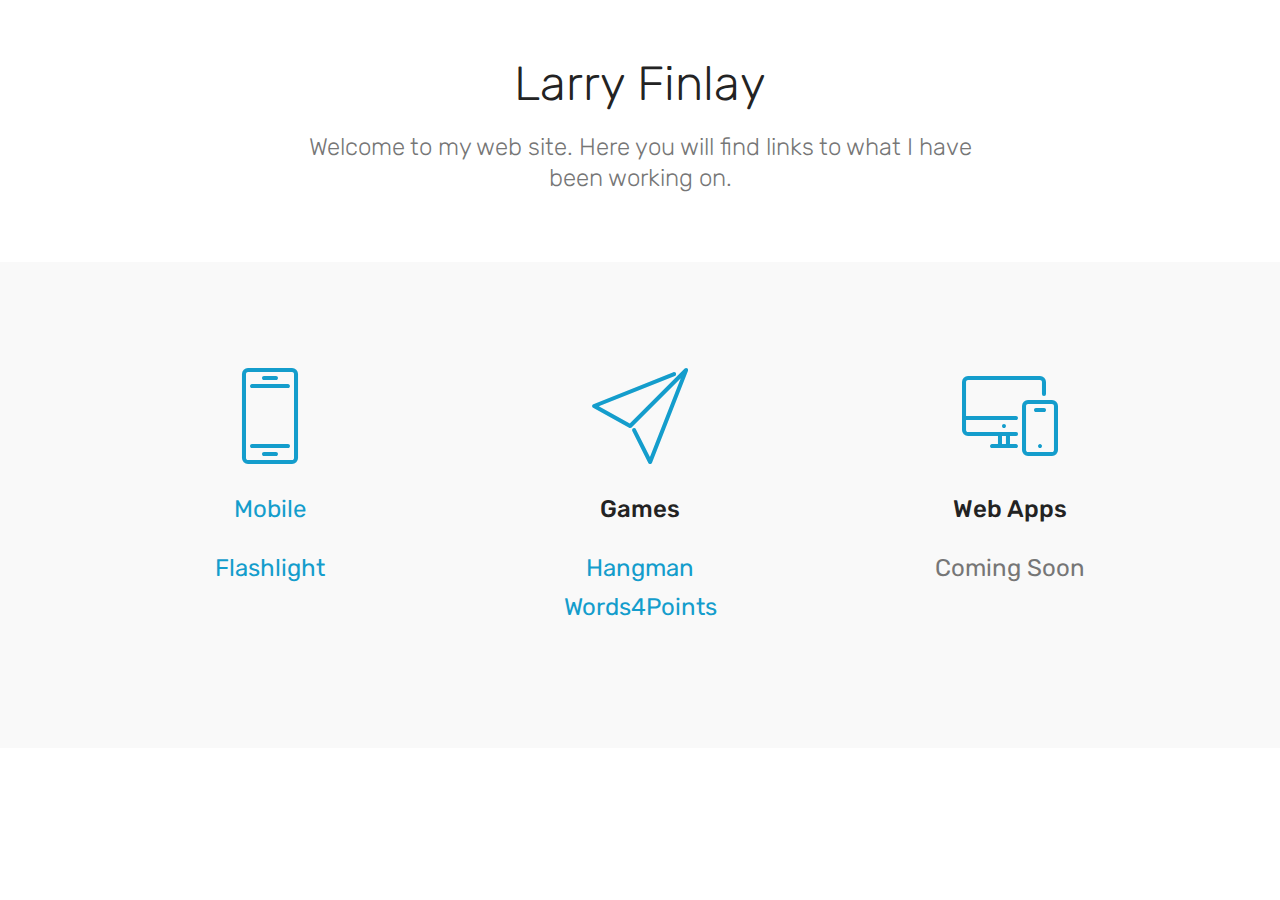
==== commit 46957831: "first mobile app - flashlight" ====
--- a/index.html
+++ b/index.html
@@ -49,9 +49,11 @@
                 </div>
                 <div class="card-box">
                     <h4 class="card-title py-3 mbr-fonts-style display-5">
-                        Mobile</h4>
+                        <a href="./mobile/" target="_blank">Mobile</a>
+                    </h4>
                     <p class="mbr-text mbr-fonts-style display-5">
-                        Coming Soon</p>
+                        <a href="./mobile/android/apks/flashlight.apk">Flashlight</a>
+                    </p>
                 </div>
             </div>
 
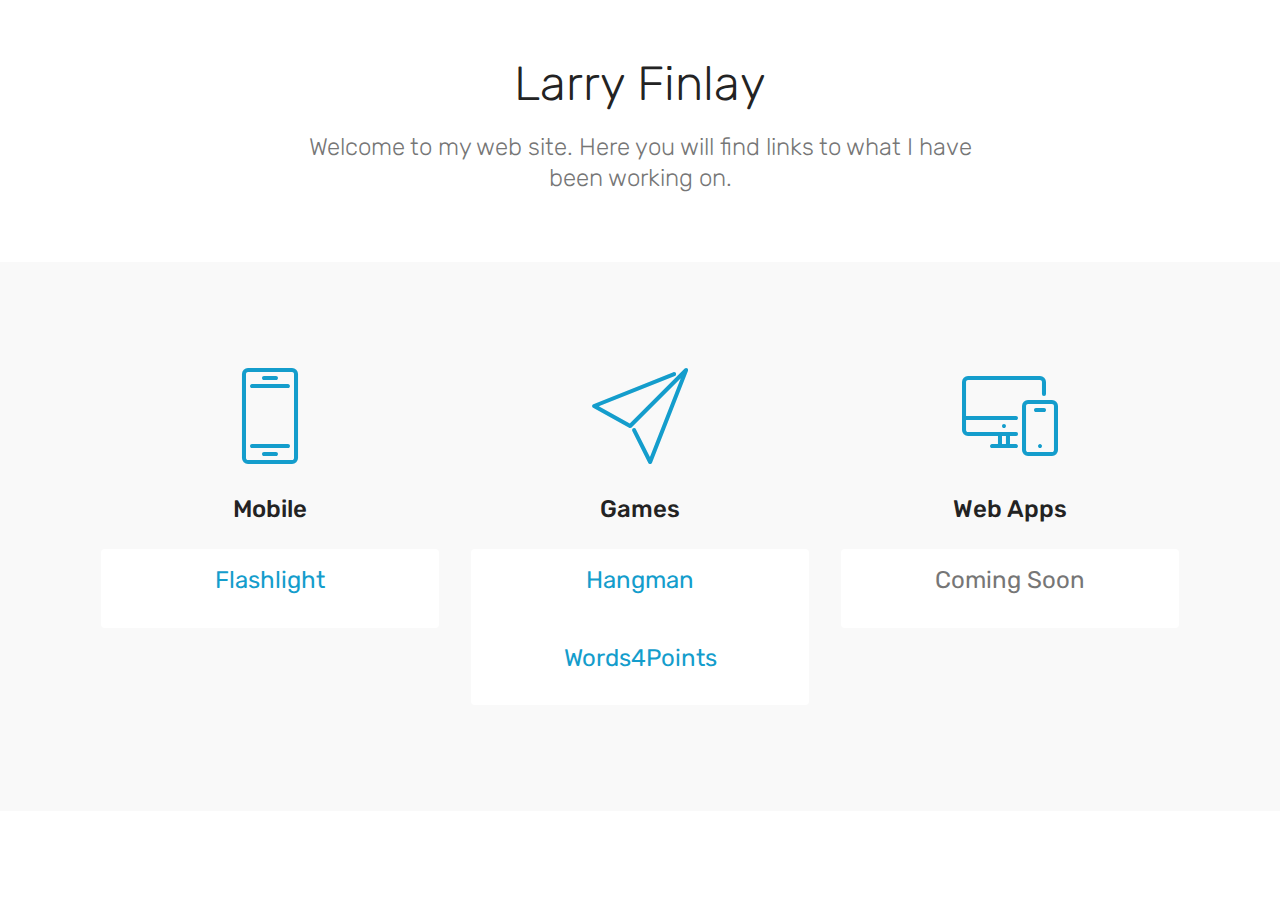
==== commit 65e1ac03: "tidy up product links" ====
--- a/index.html
+++ b/index.html
@@ -45,15 +45,17 @@
 
             <div class="card p-3 col-12 col-md-6 col-lg-4">
                 <div class="card-img pb-3">
-                    <span class="mbr-iconfont mbri-mobile2"></span>
+                    <a href="./mobile/" target="_blank"><span class="mbr-iconfont mbri-mobile2"></span></a>
                 </div>
                 <div class="card-box">
                     <h4 class="card-title py-3 mbr-fonts-style display-5">
-                        <a href="./mobile/" target="_blank">Mobile</a>
+                        Mobile
                     </h4>
-                    <p class="mbr-text mbr-fonts-style display-5">
-                        <a href="./mobile/android/apks/flashlight.apk">Flashlight</a>
-                    </p>
+                    <ul class="list-group border-0">
+                        <li class="list-group-item border-0">
+                            <p class="mbr-text mbr-fonts-style display-5"><a href="./mobile/android/apks/flashlight.apk">Flashlight</a></p>
+                        </li>
+                    </ul>
                 </div>
             </div>
 
@@ -64,10 +66,12 @@
                 <div class="card-box">
                     <h4 class="card-title py-3 mbr-fonts-style display-5">
                         Games</h4>
-                    <p class="mbr-text mbr-fonts-style display-5">
-                        <a href="./games/hangman" target="_blank">Hangman</a>
-                        <br>
-                        <a href="./games/words4points" target="_blank">Words4Points</a></p>
+                        <ul class="list-group border-0">
+                            <li class="list-group-item border-0">
+                                <p class="mbr-text mbr-fonts-style display-5"><a href="./games/hangman" target="_blank">Hangman</a></p></li>
+                            <li class="list-group-item border-0">
+                                <p class="mbr-text mbr-fonts-style display-5"><a href="./games/words4points" target="_blank">Words4Points</a></p></li>
+                        </ul>
                 </div>
             </div>
 
@@ -78,8 +82,11 @@
                 <div class="card-box">
                     <h4 class="card-title py-3 mbr-fonts-style display-5">
                         Web Apps</h4>
-                    <p class="mbr-text mbr-fonts-style display-5">
-                        Coming Soon</p>
+                        <ul class="list-group border-0">
+                            <li class="list-group-item border-0">
+                                <p class="mbr-text mbr-fonts-style display-5">Coming Soon</p>
+                            </li>
+                        </ul>
                 </div>
             </div>
 
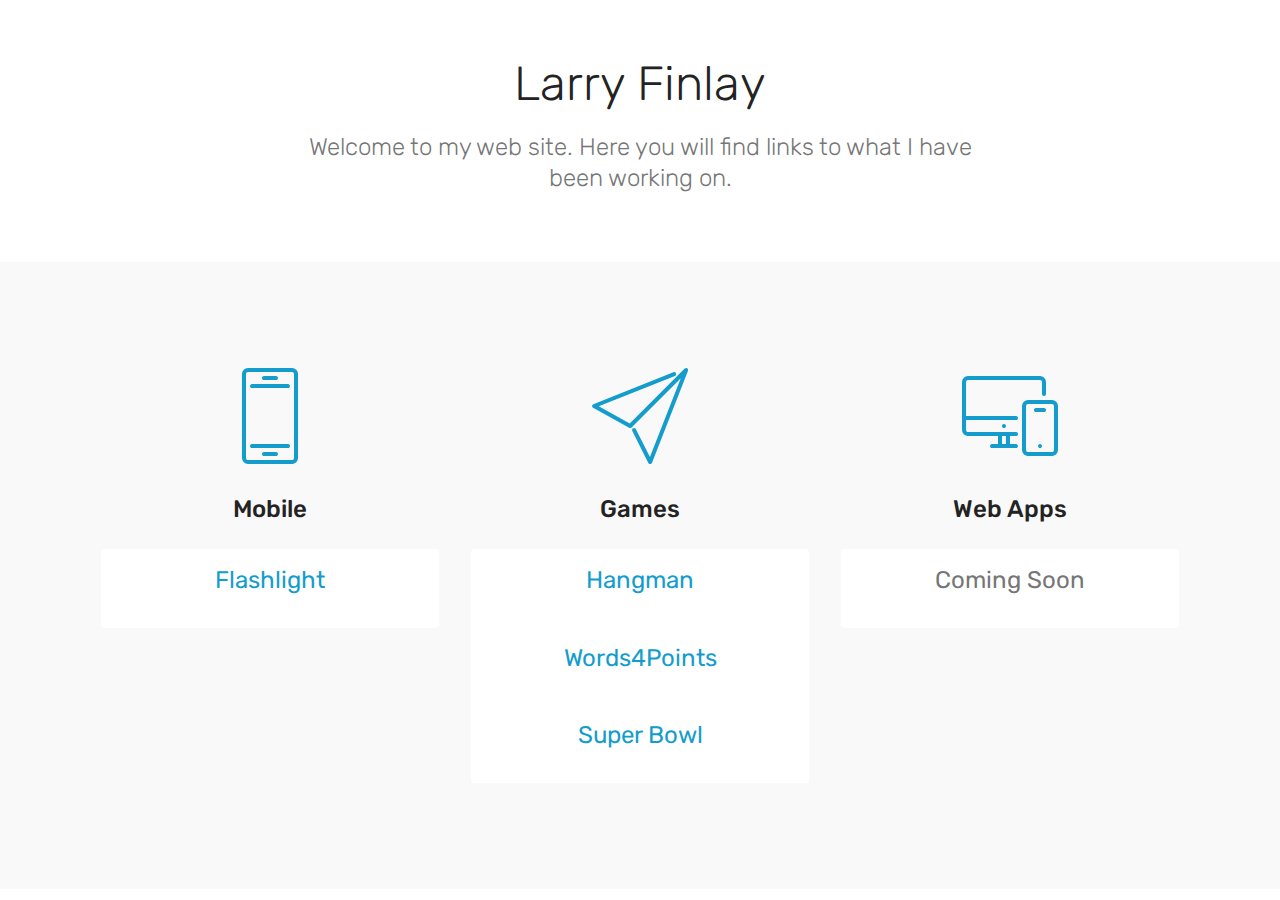
==== commit cb984779: "Update index.html" ====
--- a/index.html
+++ b/index.html
@@ -53,7 +53,7 @@
                     </h4>
                     <ul class="list-group border-0">
                         <li class="list-group-item border-0">
-                            <p class="mbr-text mbr-fonts-style display-5"><a href="./mobile/android/apks/flashlight.apk">Flashlight</a></p>
+                            <p class="mbr-text mbr-fonts-style display-5"><a href="https://github.com/dustmybroom62/Flashlight/releases/download/v1.2/flashlight_1_2.apk">Flashlight</a></p>
                         </li>
                     </ul>
                 </div>
@@ -71,6 +71,8 @@
                                 <p class="mbr-text mbr-fonts-style display-5"><a href="./games/hangman" target="_blank">Hangman</a></p></li>
                             <li class="list-group-item border-0">
                                 <p class="mbr-text mbr-fonts-style display-5"><a href="./games/words4points" target="_blank">Words4Points</a></p></li>
+                            <li class="list-group-item border-0">
+                                <p class="mbr-text mbr-fonts-style display-5"><a href="./games/superbowl" target="_blank">Super Bowl</a></p></li>
                         </ul>
                 </div>
             </div>
@@ -108,4 +110,4 @@
   
   
 </body>
-</html>+</html>
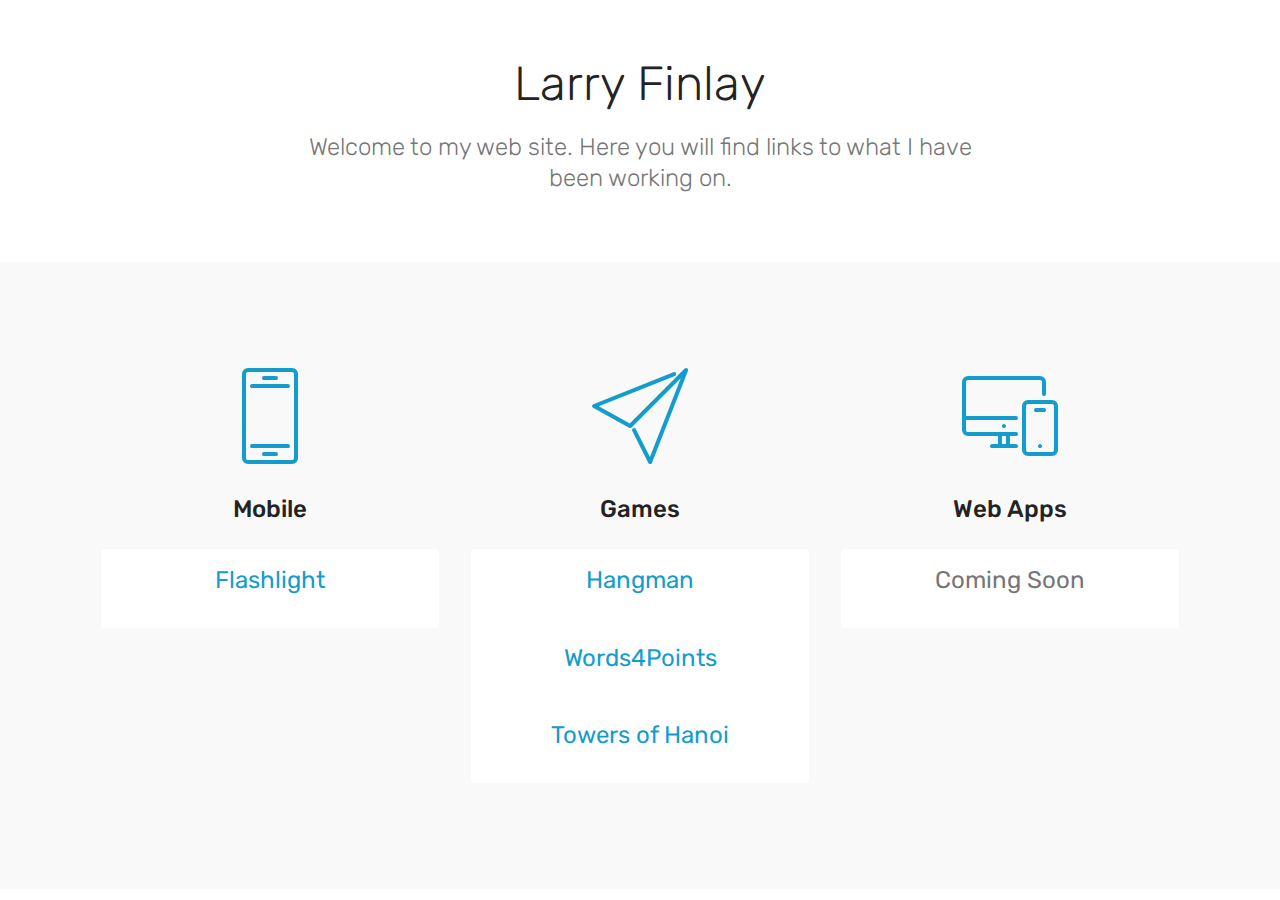
==== commit dd8656a8: "adding towers game" ====
--- a/index.html
+++ b/index.html
@@ -71,9 +71,9 @@
                                 <p class="mbr-text mbr-fonts-style display-5"><a href="./games/hangman" target="_blank">Hangman</a></p></li>
                             <li class="list-group-item border-0">
                                 <p class="mbr-text mbr-fonts-style display-5"><a href="./games/words4points" target="_blank">Words4Points</a></p></li>
-                            <li class="list-group-item border-0">
-                                <p class="mbr-text mbr-fonts-style display-5"><a href="./games/superbowl" target="_blank">Super Bowl</a></p></li>
-                        </ul>
+                                <li class="list-group-item border-0">
+                                    <p class="mbr-text mbr-fonts-style display-5"><a href="./games/towers" target="_blank">Towers of Hanoi</a></p></li>
+                            </ul>
                 </div>
             </div>
 
@@ -110,4 +110,4 @@
   
   
 </body>
-</html>
+</html>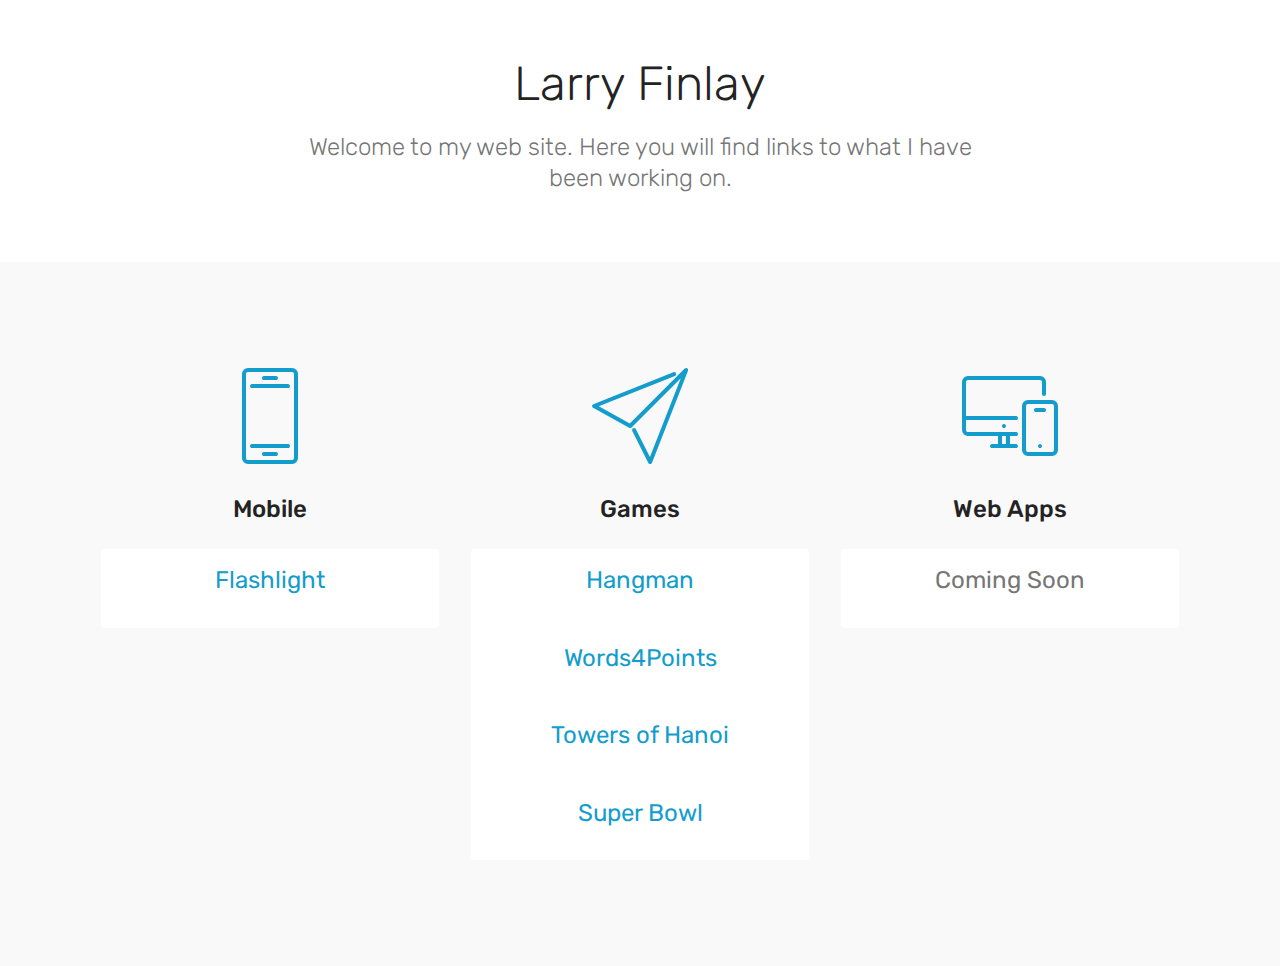
==== commit 66f43e9e: "merge changes" ====
--- a/index.html
+++ b/index.html
@@ -71,9 +71,11 @@
                                 <p class="mbr-text mbr-fonts-style display-5"><a href="./games/hangman" target="_blank">Hangman</a></p></li>
                             <li class="list-group-item border-0">
                                 <p class="mbr-text mbr-fonts-style display-5"><a href="./games/words4points" target="_blank">Words4Points</a></p></li>
-                                <li class="list-group-item border-0">
-                                    <p class="mbr-text mbr-fonts-style display-5"><a href="./games/towers" target="_blank">Towers of Hanoi</a></p></li>
-                            </ul>
+                            <li class="list-group-item border-0">
+                                <p class="mbr-text mbr-fonts-style display-5"><a href="./games/towers" target="_blank">Towers of Hanoi</a></p></li>
+                            <li class="list-group-item border-0">
+                                <p class="mbr-text mbr-fonts-style display-5"><a href="./games/superbowl" target="_blank">Super Bowl</a></p></li>
+                        </ul>
                 </div>
             </div>
 
@@ -110,4 +112,4 @@
   
   
 </body>
-</html>+</html>
